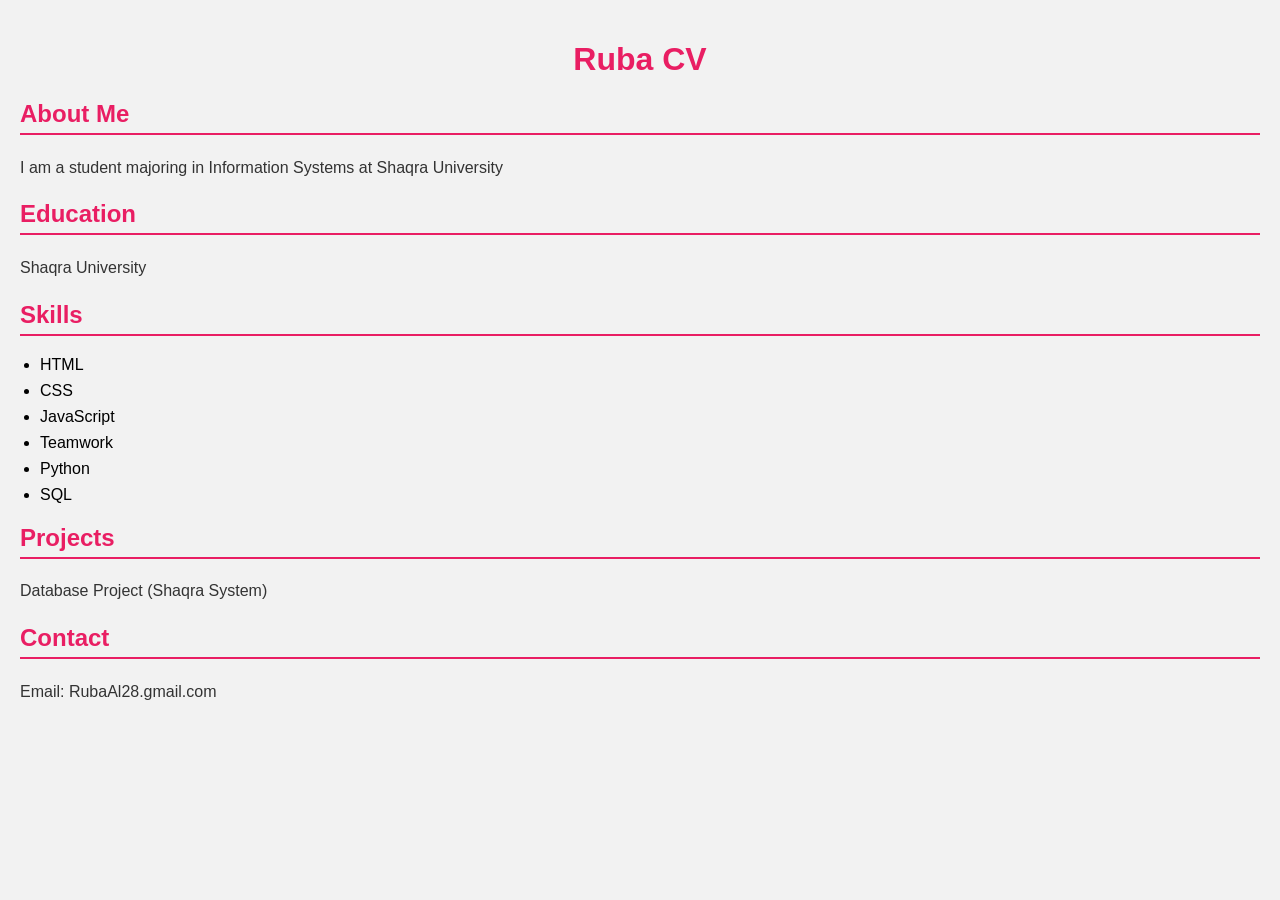
==== index.html @ e5f8eefc "Rename Ruba.html to index.html" ====
<!DOCTYPE html>
<html>
<head>
    <title>Ruba CV</title>
    <link rel="stylesheet" href="style.css">
</head>
<body>

<h1>Ruba CV</h1>

<h2>About Me</h2>
<p>I am a student majoring in Information Systems at Shaqra University</p>

<h2>Education</h2>
<p>Shaqra University</p>

<h2>Skills</h2>
<ul>
<li>HTML</li>
<li>CSS</li>
<li>JavaScript</li>
<li>Teamwork</li>
<li>Python</li>
<li>SQL</li>
</ul>

<h2>Projects</h2>
<p>Database Project (Shaqra System)</p>

<h2>Contact</h2>
<p>Email: RubaAl28.gmail.com</p>

<script src="script.js"></script>

</body>
</html>
---- style.css ----
body {
    font-family: Arial;
    background-color: #f2f2f2;
    margin: 0;
    padding: 20px;
}

h1 {
    text-align: center;
    color: #e91e63;
}

h2 {
    color: #e91e63;
    border-bottom: 2px solid #e91e63;
    padding-bottom: 5px;
}

section {
    background: white;
    padding: 20px;
    margin: 20px auto;
    width: 80%;
    border-radius: 12px;
    box-shadow: 0 0 8px rgba(0,0,0,0.1);
}

p {
    color: #333;
    line-height: 1.6;
}

ul {
    padding-left: 20px;
}

li {
    margin-bottom: 8px;
}
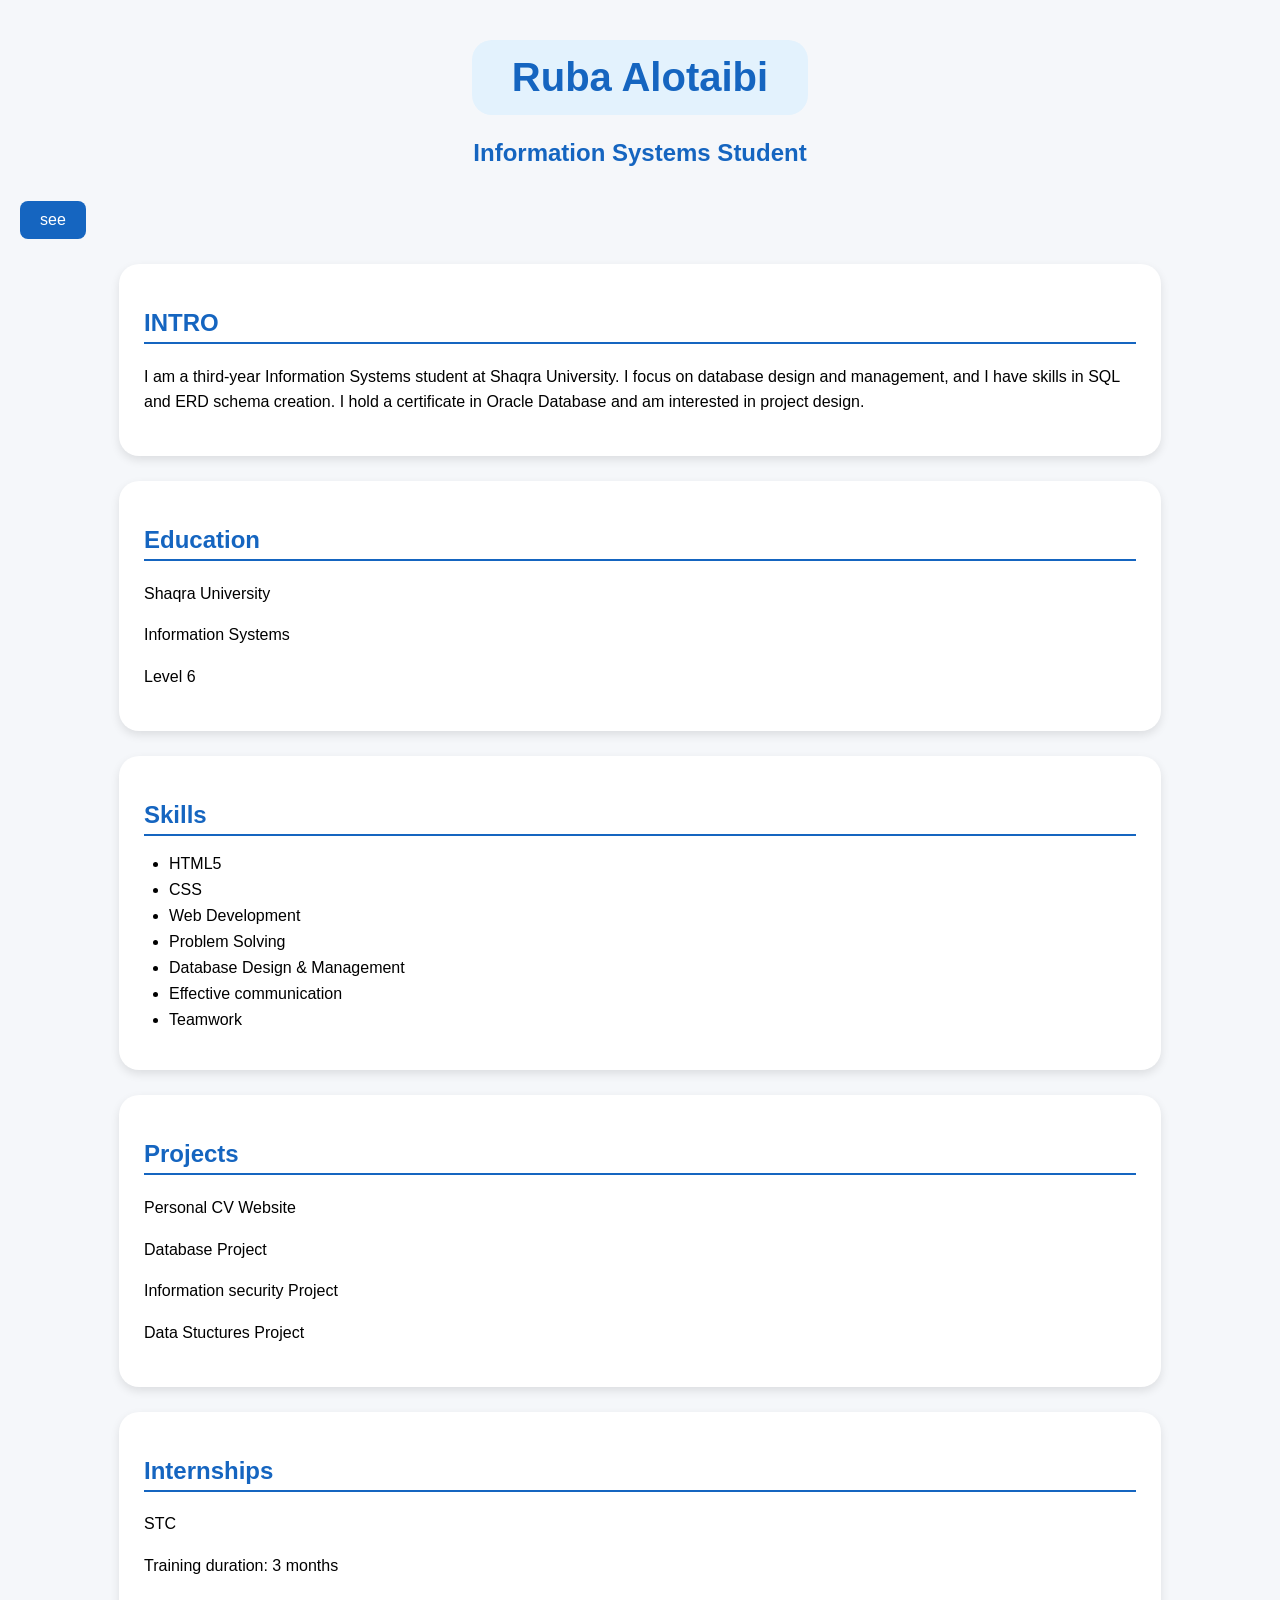
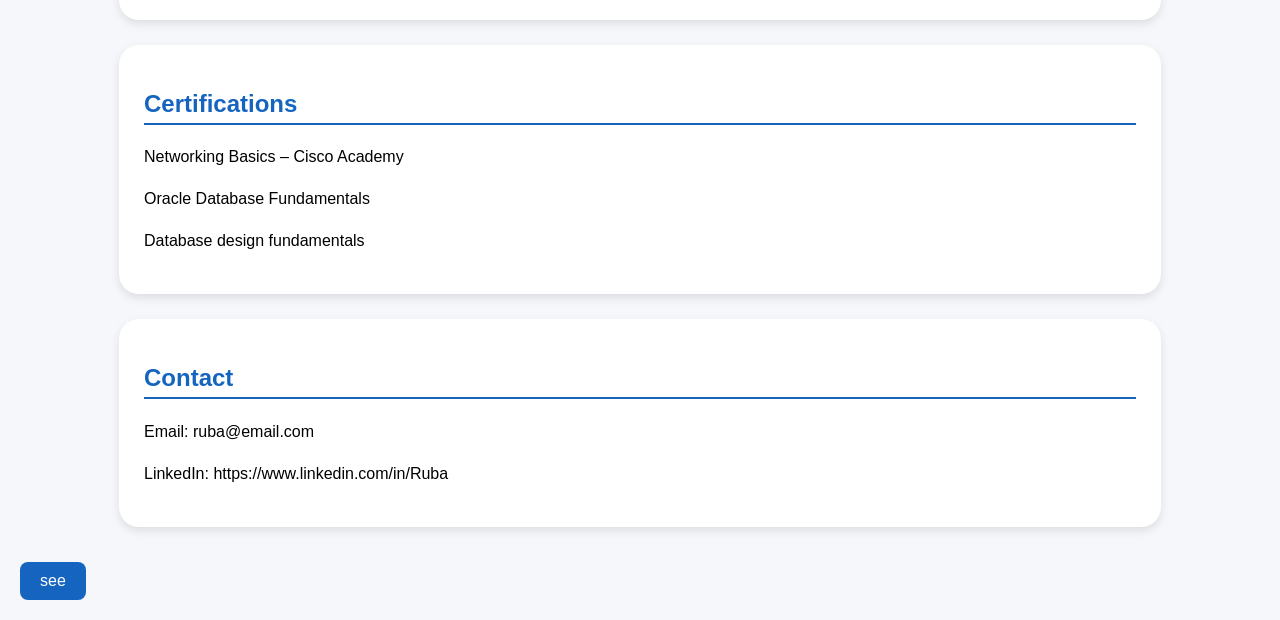
==== commit b90ea735: "Add files via upload" ====
--- a/index.html
+++ b/index.html
@@ -1,36 +1,83 @@
 <!DOCTYPE html>
 <html>
 <head>
-    <title>Ruba CV</title>
+    <title>Ruba Alotaibi</title>
     <link rel="stylesheet" href="style.css">
 </head>
+
 <body>
 
-<h1>Ruba CV</h1>
+    <h1>Ruba Alotaibi</h1>
+    <h3>Information Systems Student</h3>
+       <button onclick="showMessage()">see</button>
+    <section>
+        <h2>INTRO</h2>
+        <p>
+            I am a third-year Information Systems student at Shaqra University. I focus on database design and management, and I have skills in SQL and ERD schema creation. I hold a certificate in Oracle Database and am interested in project design.
+        </p>
 
-<h2>About Me</h2>
-<p>I am a student majoring in Information Systems at Shaqra University</p>
+        
+    </section>
 
-<h2>Education</h2>
-<p>Shaqra University</p>
+    <section>
+        <h2>Education</h2>
+        <p>Shaqra University</p>
+        <p> Information Systems</p>
+        <p>Level 6</p>
+    </section>
 
-<h2>Skills</h2>
-<ul>
-<li>HTML</li>
-<li>CSS</li>
-<li>JavaScript</li>
-<li>Teamwork</li>
-<li>Python</li>
-<li>SQL</li>
-</ul>
+    <section>
+        <h2>Skills</h2>
 
-<h2>Projects</h2>
-<p>Database Project (Shaqra System)</p>
+        <ul>
+            <li>HTML5</li>
+            <li>CSS</li>
+            <li>Web Development</li>
+            <li>Problem Solving</li>
+            <li>Database Design & Management</li>
+            <li>Effective communication</li>
+            <li>Teamwork</li>
 
-<h2>Contact</h2>
-<p>Email: RubaAl28.gmail.com</p>
+        </ul>
+    </section>
 
-<script src="script.js"></script>
+    <section>
+        <h2>Projects</h2>
+
+        <p>Personal CV Website</p>
+        <p>Database Project</p>
+        <p>Information security Project</p>
+        <p>Data Stuctures Project</p>
+    </section>
+    <section>
+        <h2>Internships</h2>
+
+        <p>STC</p>
+        <p>Training duration: 3 months</p>
+        
+        
+
+    </section>
+
+    <section>
+        <h2>Certifications</h2>
+
+        <p>Networking Basics – Cisco Academy</p>
+        <p>Oracle Database Fundamentals</p>
+        <p>Database design fundamentals</p>
+
+
+    </section>
+
+    <section>
+        <h2>Contact</h2>
+
+        <p>Email: ruba@email.com</p>
+        <p>LinkedIn: https://www.linkedin.com/in/Ruba</p>
+    </section>
+
+    <script src="script.js"></script>
 
 </body>
 </html>
+<button onclick="showMessage()">see</button>
--- a/style.css
+++ b/style.css
@@ -1,39 +1,72 @@
-body {
-    font-family: Arial;
-    background-color: #f2f2f2;
+body{
+    font-family: Arial, sans-serif;
+    background-color: #f5f7fa;
+    color: black;
     margin: 0;
     padding: 20px;
 }
 
-h1 {
+h1{
+    background-color: #e3f2fd;
+    color: #1565c0;
+    width: fit-content;
+    margin: 20px auto;
+    padding: 15px 40px;
+    border-radius: 20px;
     text-align: center;
-    color: #e91e63;
+    font-size: 40px;
 }
 
-h2 {
-    color: #e91e63;
-    border-bottom: 2px solid #e91e63;
+h3{
+    text-align: center;
+    color: #1565c0;
+    font-size: 24px;
+}
+
+h2{
+    color: #1565c0;
+    border-bottom: 2px solid #1565c0;
     padding-bottom: 5px;
 }
 
-section {
-    background: white;
-    padding: 20px;
-    margin: 20px auto;
+section{
+    background-color: white;
+    padding: 25px;
+    margin: 25px auto;
     width: 80%;
-    border-radius: 12px;
-    box-shadow: 0 0 8px rgba(0,0,0,0.1);
+    border-radius: 20px;
+    box-shadow: 0 4px 10px rgba(0,0,0,0.1);
 }
 
-p {
-    color: #333;
+p{
+    color: black;
     line-height: 1.6;
 }
 
-ul {
-    padding-left: 20px;
+ul{
+    padding-left: 25px;
 }
 
-li {
+li{
     margin-bottom: 8px;
+}
+
+button{
+    background-color: #1565c0;
+    color: white;
+    border: none;
+    padding: 10px 20px;
+    border-radius: 8px;
+    cursor: pointer;
+    font-size: 16px;
+    margin-top: 10px;
+}
+
+button:hover{
+    background-color: #0d47a1;
+}
+
+section:hover{
+    transform: scale(1.02);
+    transition: 0.3s;
 }
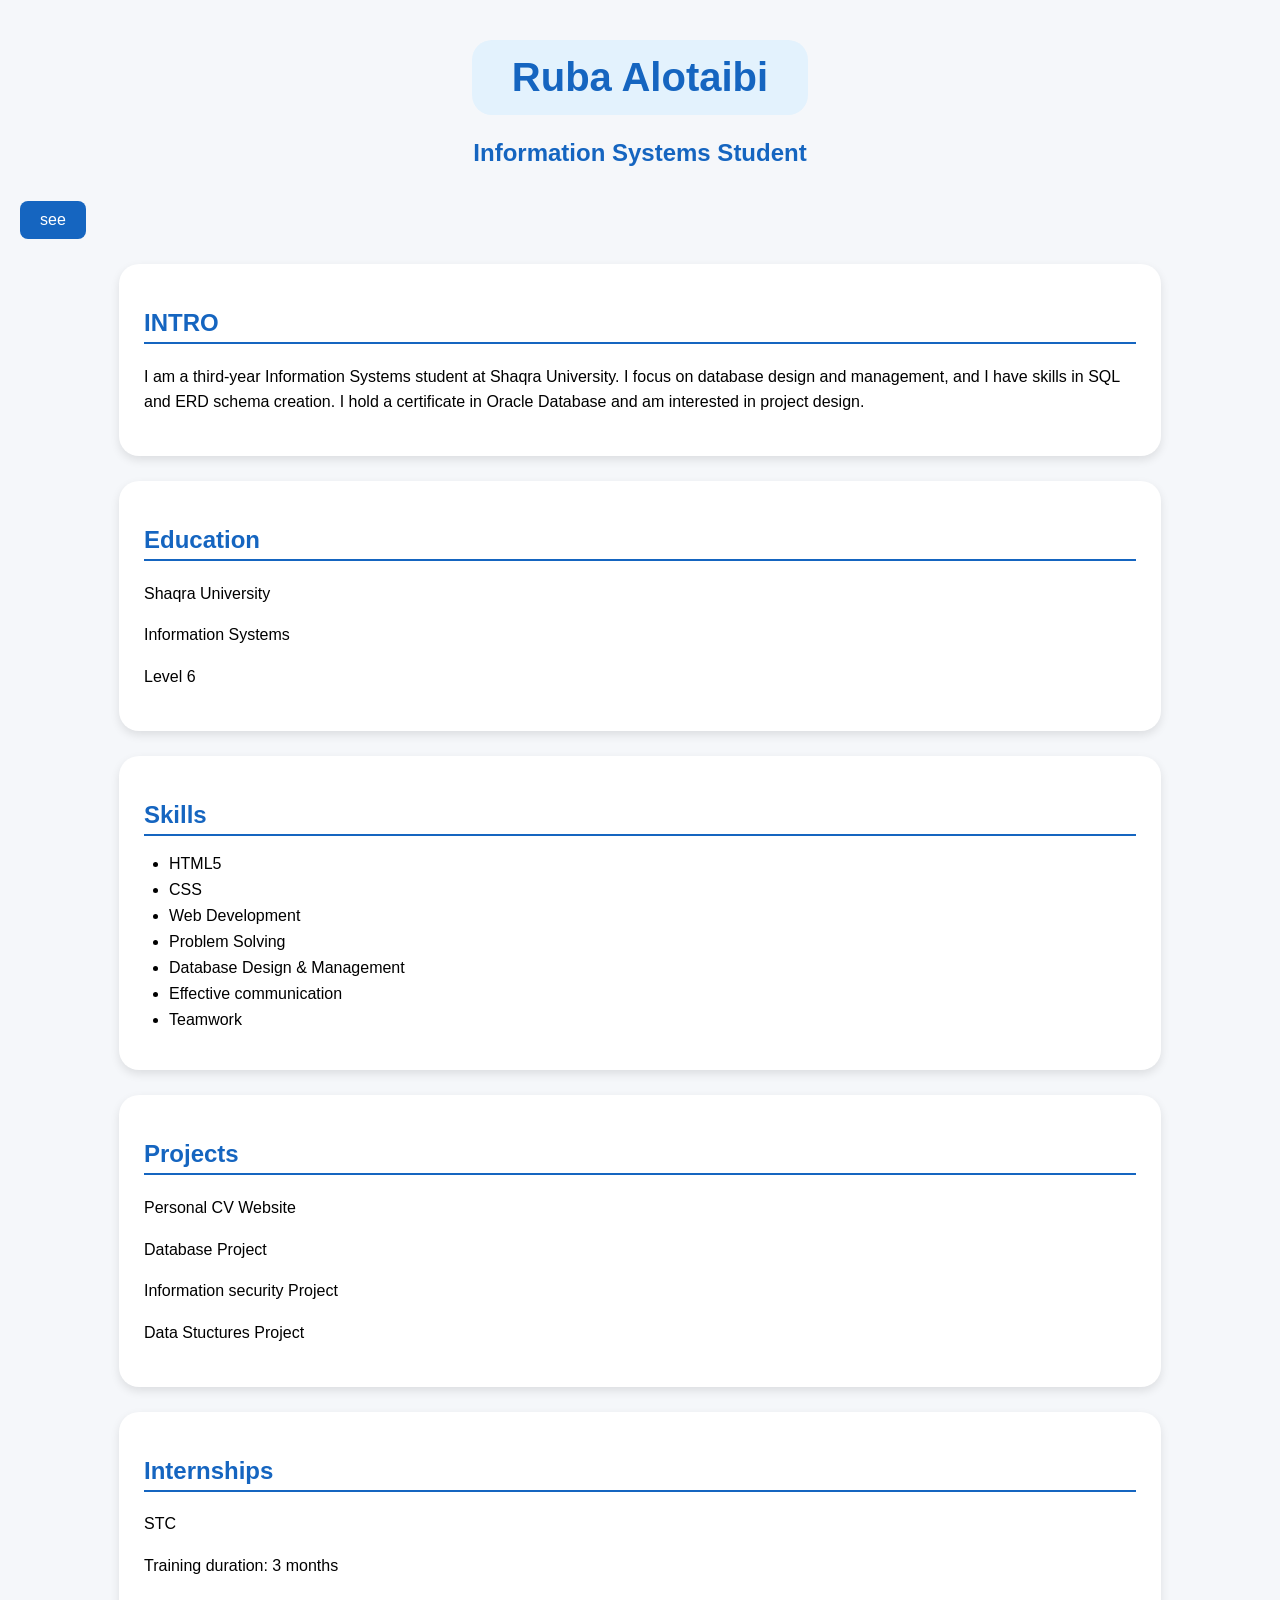
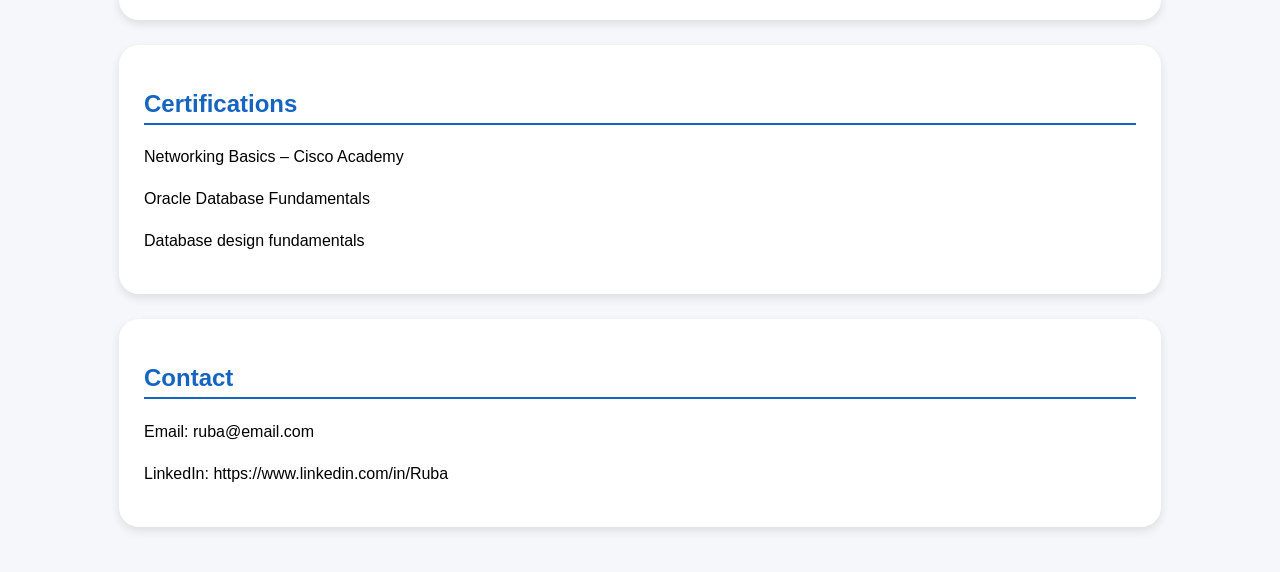
==== commit 05fcc178: "Add files via upload" ====
--- a/index.html
+++ b/index.html
@@ -80,4 +80,3 @@
 
 </body>
 </html>
-<button onclick="showMessage()">see</button>
